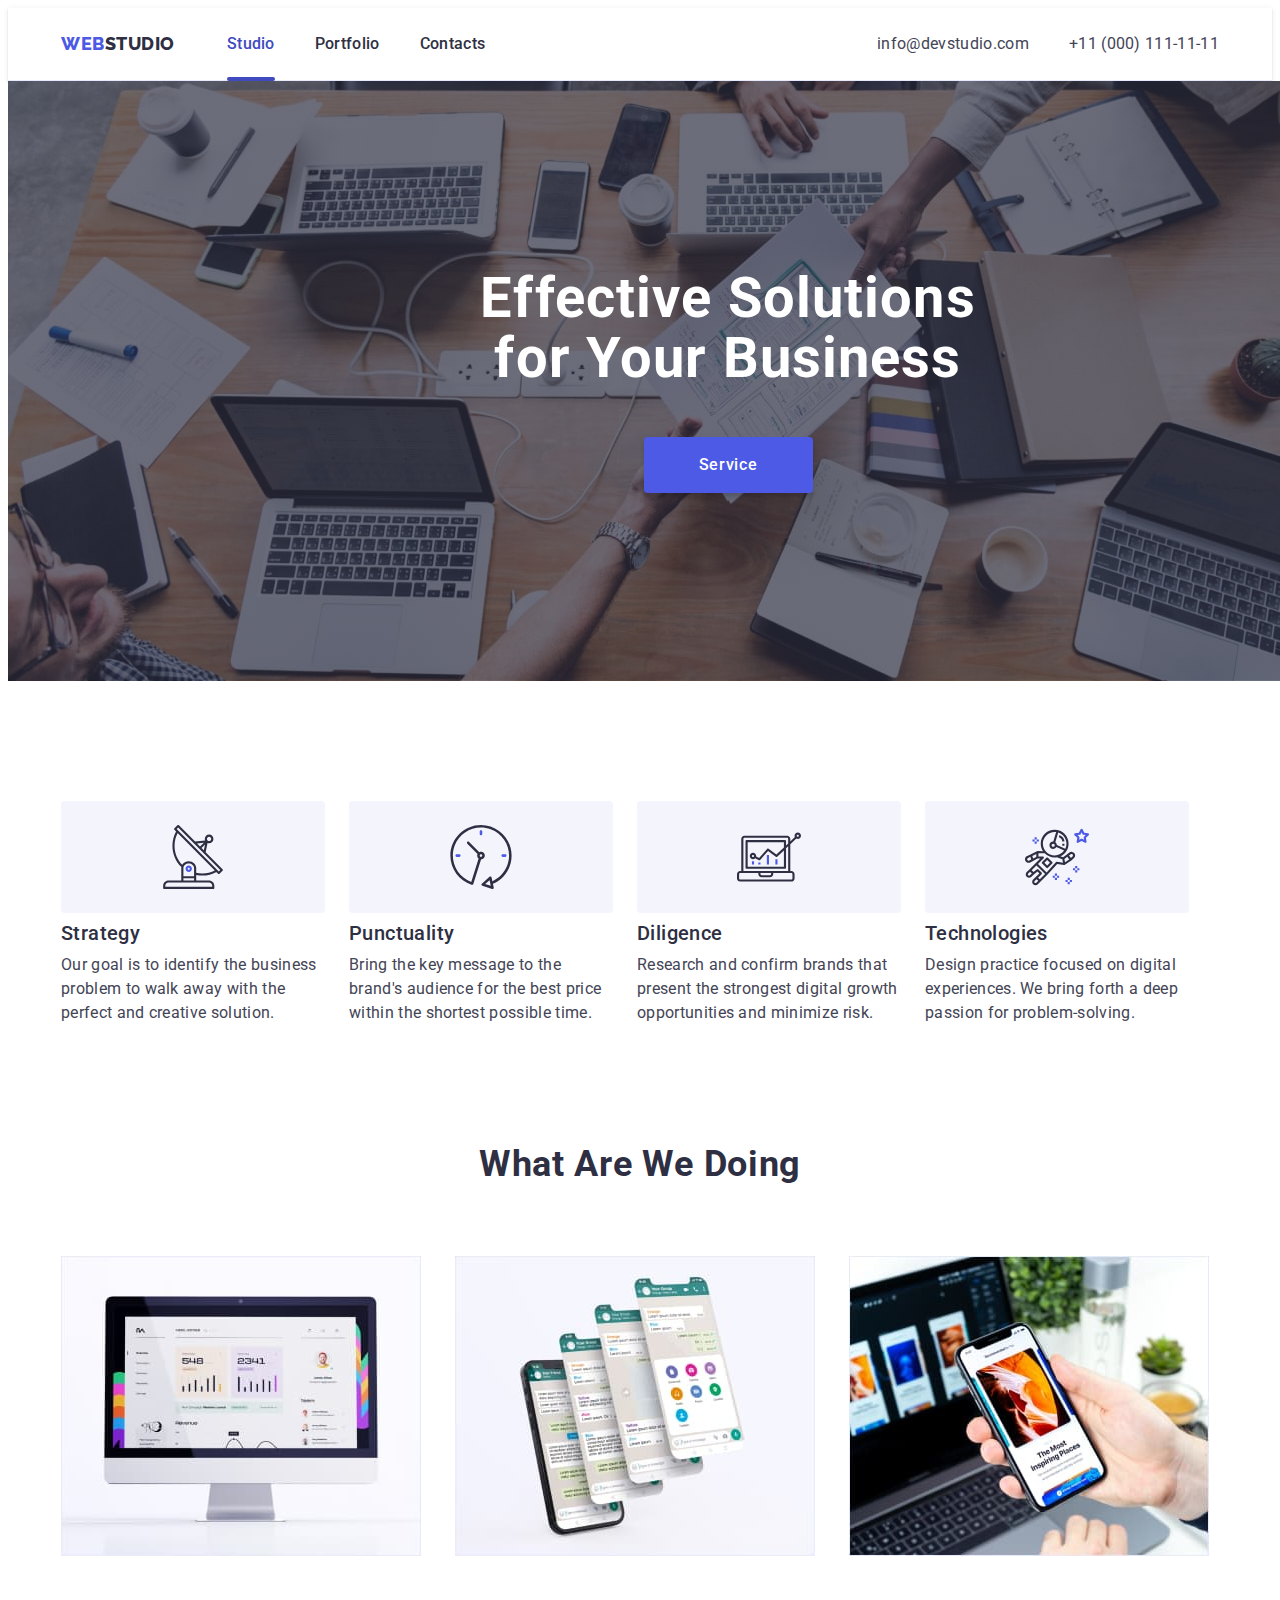
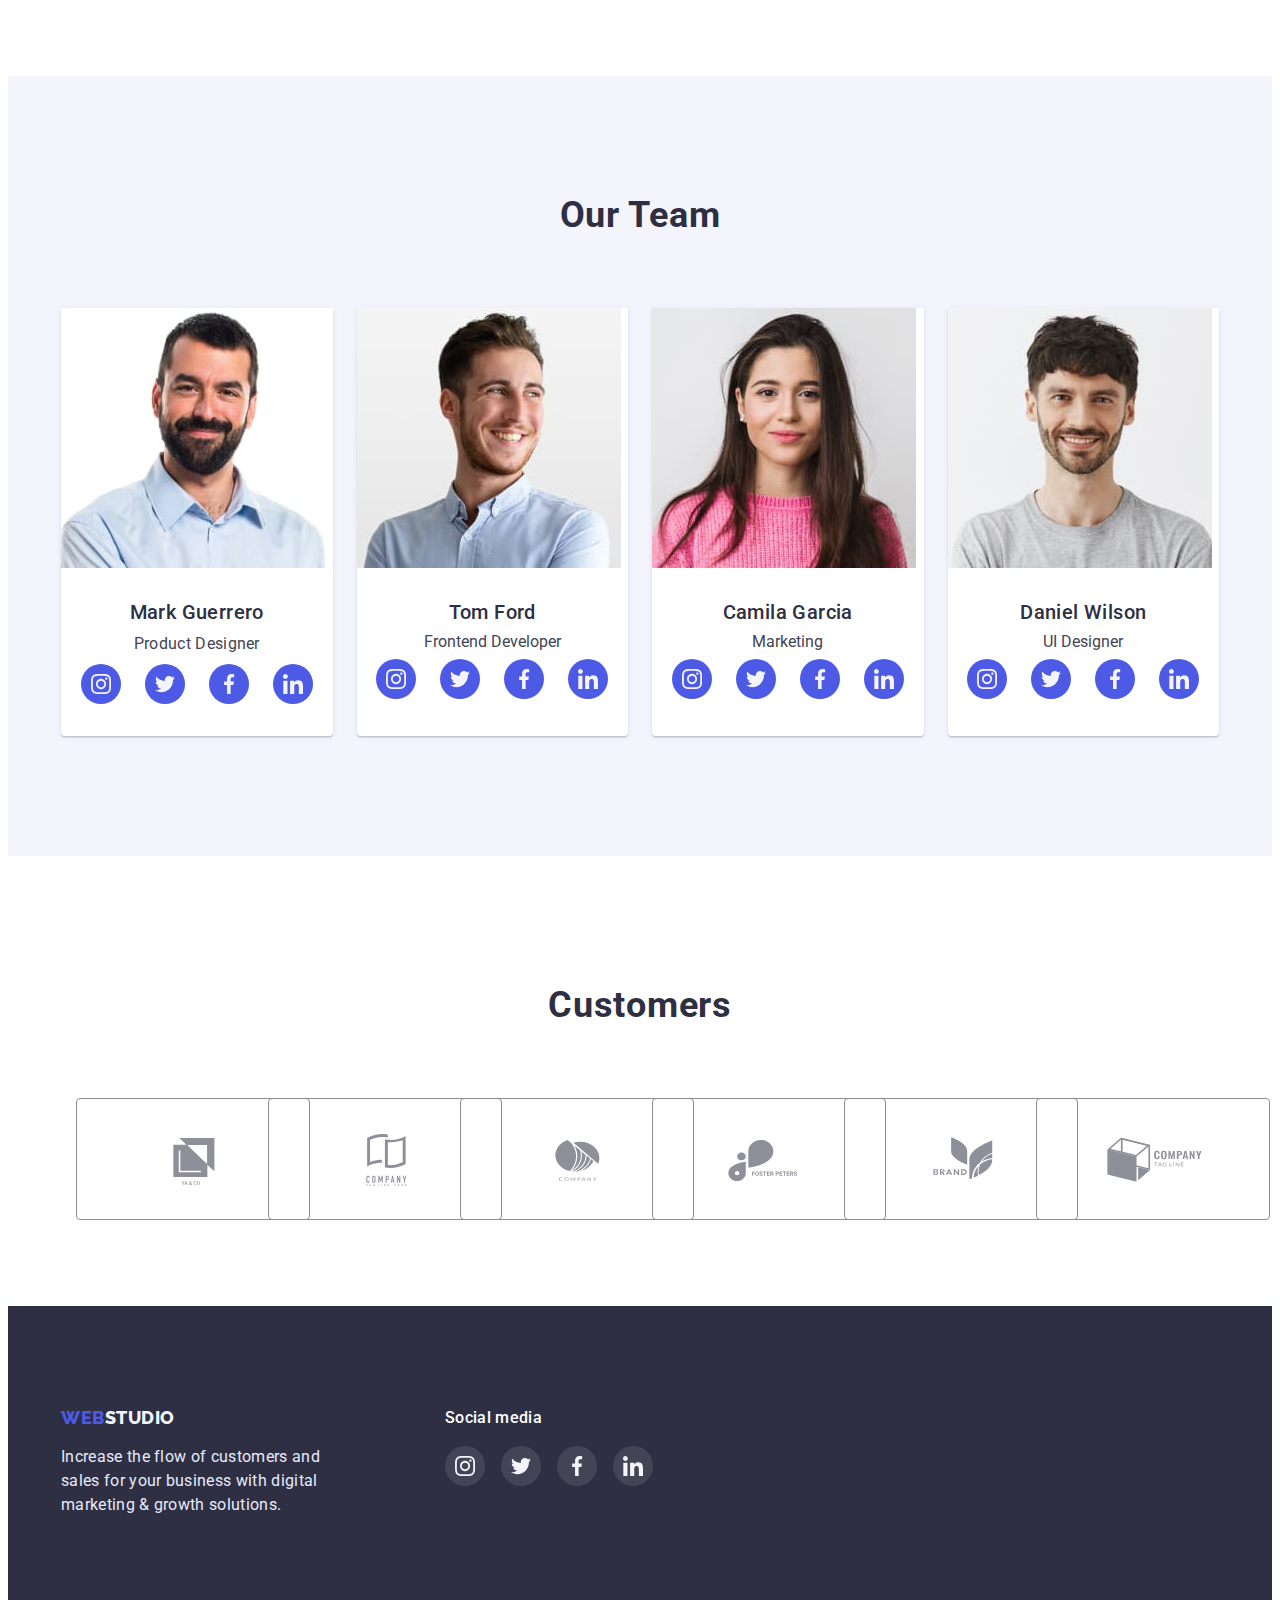
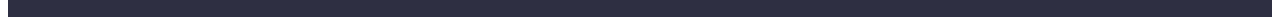
==== index.html @ 190f9bc2 "Initial commit" ====
<!DOCTYPE html>
<html lang="en">

<head>
    <meta charset="UTF-8">
    <meta http-equiv="X-UA-Compatible" content="IE=edge">
    <meta name="viewport" content="width=device-width, initial-scale=1.0">
    <title>WebStudio</title>
    <link rel="stylesheet" href="https://cdnjs.cloudflare.com/ajax/libs/modern-normalize/1.1.0/modern-normalize.min.css"
        integrity="sha512-wpPYUAdjBVSE4KJnH1VR1HeZfpl1ub8YT/NKx4PuQ5NmX2tKuGu6U/JRp5y+Y8XG2tV+wKQpNHVUX03MfMFn9Q=="
        crossorigin="anonymous" referrerpolicy="no-referrer" />
    <link rel="preconnect" href="https://fonts.googleapis.com">
    <link rel="preconnect" href="https://fonts.gstatic.com" crossorigin>
    <link href="https://fonts.googleapis.com/css2?family=Raleway:wght@800&family=Roboto:wght@400;500;700&display=swap"
        rel="stylesheet">
    <link rel="stylesheet" href="css/styles.css">
</head>

<body class="body">
    <header class="header">
        <div class="container header-block">

            <nav class="header-navigation">
                <a href="./index.html" class="main-header-logo"><span class="logo-acsent">Web</span><span
                        class="logo">Studio</span></a>

                <ul class="header-list list">
                    <li class="header-item"><a href="./index.html" class="header-link list active">Studio</a></li>
                    <li class="header-item"><a href="./portfolio.html" class="header-link list ">Portfolio</a>
                    </li>
                    <li class="header-item"><a href="" class="header-link list ">Contacts</a></li>
                </ul>
            </nav>

            <address class="adress">
                <ul class="header-adress list">
                    <li><a href="mailto:info@devstudio.com" class="header-contact list contacts">info@devstudio.com</a>
                    </li>
                    <li><a href="tel:+110001111111" class="header-contact list contacts">+11 (000) 111-11-11</a>
                    </li>
                </ul>
            </address>

        </div>
    </header>
    <main>
        <!-- Hero section -->
        <section class="hero-section">
            <div class="container">
                <h1 class="hero-title">Effective Solutions
                    for Your Business</h1>
                <button type="button" data-modal-open class="hero-button">
                    <p class="hero-subtitle">Service</p>
                </button>
            </div>
        </section>

        <!-- /Hero section -->

        <!-- Section about -->
        <section class="section-about">
            <div class="container">
                <h2 class="visually-hidden">Advantages</h2>
                <ul class="about-list list">
                    <li class="about-item">
                        <div class="icon-about"><svg class="icon-about-item" width="64" height="64">
                                <use href="./images/symbol-about-defs.svg#icon-antenna-1"></use>
                            </svg></div>
                        <h3 class="about-title">Strategy</h3>
                        <p class="about-subtitle">Our goal is to identify the business
                            problem to walk away with the perfect and creative solution.</p>
                    </li>
                    <li class="about-item">
                        <div class="icon-about"><svg class="icon-about-item">
                                <use href="./images/symbol-about-defs.svg#icon-clock-1"></use>
                            </svg></div>
                        <h3 class="about-title">Punctuality</h3>
                        <p class="about-subtitle">Bring the key message to the brand's audience for the best price
                            within
                            the shortest possible
                            time.</p>
                    </li>
                    <li class="about-item">
                        <div class="icon-about"><svg class="icon-about-item">
                                <use href="./images/symbol-about-defs.svg#icon-diagram-1"></use>
                            </svg></div>
                        <h3 class="about-title">Diligence</h3>
                        <p class="about-subtitle">Research and confirm brands that present the strongest digital growth
                            opportunities and minimize
                            risk.</p>
                    </li>
                    <li class="about-item">
                        <div class="icon-about"><svg class="icon-about-item">
                                <use href="./images/symbol-about-defs.svg#icon-astronaut-1"></use>
                            </svg></div>
                        <h3 class="about-title">Technologies</h3>
                        <p class="about-subtitle">Design practice focused on digital experiences. We bring forth a deep
                            passion for
                            problem-solving.</p>
                    </li>
                </ul>
            </div>
        </section>
        <!-- /Section about -->

        <!-- Work section -->
        <section class="worck-section">
            <div class="container">
                <h2 class="worck-title">What are we doing</h2>
                <ul class="worck-list list">
                    <li class="worck-item"><img src="./images/project1.jpg" alt="project1" width="360" height="300">
                    </li>
                    <li class="worck-item"><img src="./images/project2.jpg" alt="project2" width="360" height="300">
                    </li>
                    <li class="worck-item"><img src="./images/project3.jpg" alt="project3" width="360" height="300">
                    </li>
                </ul>
            </div>
        </section>
        <!-- /Work section -->

        <!-- Team section -->

        <section class="team-section">
            <div class="container">
                <h2 class="team-maintitle">Our Team</h2>
                <ul class="team-list list">
                    <li class="team-item"><img src="./images/person1.jpg" alt="person1" width="264" height="260">
                        <div class="card-item">
                            <h3 class="team-title">Mark Guerrero</h3>
                            <p class="team-subtitle subtitle ">Product Designer</p>
                            <ul class="team-social-list list">
                                <li class="team-social-item"><a href="" class="team-social-link link">
                                        <svg class="team-social-icon" width="20" height="20">
                                            <use href="./images/symbol-defs.svg#icon-instagram"></use>
                                        </svg> </a></li>
                                <li class="team-social-item"><a href="" class="team-social-link">
                                        <svg class="team-social-icon" width="20" height="20">
                                            <use href="./images/symbol-defs.svg#icon-twitter"></use>
                                        </svg> </a></li>
                                <li class="team-social-item"><a href="" class="team-social-link">
                                        <svg class="team-social-icon" width="20" height="20">
                                            <use href="./images/symbol-defs.svg#icon-facebook"></use>
                                        </svg> </a></li>
                                <li class="team-social-item"><a href="" class="team-social-link">
                                        <svg class="team-social-icon" width="20" height="20">
                                            <use href="./images/symbol-defs.svg#icon-linkedin"></use>
                                        </svg> </a></li>
                            </ul>
                        </div>
                    </li>
                    <li class="team-item"><img src="./images/person2.jpg" alt="person2" width="264" height="260">
                        <div class="card-item">
                            <h3 class="team-title">Tom Ford</h3>
                            <p class="team-subtitle">Frontend Developer</p>
                            <ul class="team-social-list list">
                                <li class="team-social-item"><a href="" class="team-social-link link">
                                        <svg class="team-social-icon" width="20" height="20">
                                            <use href="./images/symbol-defs.svg#icon-instagram"></use>
                                        </svg> </a></li>
                                <li class="team-social-item"><a href="" class="team-social-link">
                                        <svg class="team-social-icon" width="20" height="20">
                                            <use href="./images/symbol-defs.svg#icon-twitter"></use>
                                        </svg> </a></li>
                                <li class="team-social-item"><a href="" class="team-social-link">
                                        <svg class="team-social-icon" width="20" height="20">
                                            <use href="./images/symbol-defs.svg#icon-facebook"></use>
                                        </svg> </a></li>
                                <li class="team-social-item"><a href="" class="team-social-link">
                                        <svg class="team-social-icon" width="20" height="20">
                                            <use href="./images/symbol-defs.svg#icon-linkedin"></use>
                                        </svg> </a></li>
                            </ul>
                        </div>
                    </li>
                    <li class="team-item"><img src="./images/person3.jpg" alt="person3" width="264" height="260">
                        <div class="card-item">
                            <h3 class="team-title">Camila Garcia</h3>
                            <p class="team-subtitle">Marketing</p>
                            <ul class="team-social-list list">
                                <li class="team-social-item"><a href="" class="team-social-link link">
                                        <svg class="team-social-icon" width="20" height="20">
                                            <use href="./images/symbol-defs.svg#icon-instagram"></use>
                                        </svg> </a></li>
                                <li class="team-social-item"><a href="" class="team-social-link">
                                        <svg class="team-social-icon" width="20" height="20">
                                            <use href="./images/symbol-defs.svg#icon-twitter"></use>
                                        </svg> </a></li>
                                <li class="team-social-item"><a href="" class="team-social-link">
                                        <svg class="team-social-icon" width="20" height="20">
                                            <use href="./images/symbol-defs.svg#icon-facebook"></use>
                                        </svg> </a></li>
                                <li class="team-social-item"><a href="" class="team-social-link">
                                        <svg class="team-social-icon" width="20" height="20">
                                            <use href="./images/symbol-defs.svg#icon-linkedin"></use>
                                        </svg> </a></li>
                            </ul>
                        </div>
                    </li>
                    <li class="team-item"><img src="./images/person4.jpg" alt="person4" width="264" height="260">
                        <div class="card-item">
                            <h3 class="team-title">Daniel Wilson</h3>
                            <p class="team-subtitle">UI Designer</p>
                            <ul class="team-social-list list">
                                <li class="team-social-item"><a href="" class="team-social-link link">
                                        <svg class="team-social-icon" width="20" height="20">
                                            <use href="./images/symbol-defs.svg#icon-instagram"></use>
                                        </svg> </a></li>
                                <li class="team-social-item"><a href="" class="team-social-link">
                                        <svg class="team-social-icon" width="20" height="20">
                                            <use href="./images/symbol-defs.svg#icon-twitter"></use>
                                        </svg> </a></li>
                                <li class="team-social-item"><a href="" class="team-social-link">
                                        <svg class="team-social-icon" width="20" height="20">
                                            <use href="./images/symbol-defs.svg#icon-facebook"></use>
                                        </svg> </a></li>
                                <li class="team-social-item"><a href="" class="team-social-link">
                                        <svg class="team-social-icon" width="20" height="20">
                                            <use href="./images/symbol-defs.svg#icon-linkedin"></use>
                                        </svg> </a></li>
                            </ul>
                        </div>
                    </li>
                </ul>
            </div>
        </section>
        <!-- /Team section -->

        <!-- Customers -->

        <section class="customers-section">
            <div class="container">
                <h2 class="customers-title">Customers</h2>
                <ul class="customers-list list">
                    <li class="customers-item"><a href="" class="customers-link"><svg class="customers-icon" with="104"
                                height="56">
                                <use href="./images/symbol-customers-defs.svg#icon-logo1"></use>
                            </svg></a></li>
                    <li class="customers-item"><a href="" class="customers-link"><svg class="customers-icon" with="104"
                                height="56">
                                <use href="./images/symbol-customers-defs.svg#icon-logo2"></use>
                            </svg></a></li>
                    <li class="customers-item"><a href="" class="customers-link"><svg class="customers-icon" with="104"
                                height="56">
                                <use href="./images/symbol-customers-defs.svg#icon-logo3"></use>
                            </svg></a></li>
                    <li class="customers-item"><a href="" class="customers-link"><svg class="customers-icon" with="104"
                                height="56">
                                <use href="./images/symbol-customers-defs.svg#icon-logo4"></use>
                            </svg></a></li>
                    <li class="customers-item"><a href="" class="customers-link"><svg class="customers-icon" with="104"
                                height="56">
                                <use href="./images/symbol-customers-defs.svg#icon-logo5"></use>
                            </svg></a></li>
                    <li class="customers-item"><a href="" class="customers-link"><svg class="customers-icon" with="104"
                                height="56">
                                <use href="./images/symbol-customers-defs.svg#icon-logo6"></use>
                            </svg></a></li>
                </ul>
            </div>

        </section>

    </main>
    <!-- Footer section -->
    <footer class="footer-section">
        <div class="container">
            <ul class="footer-description">

                <li><a href="./index.html" class="main-footer-logo"><span class="logo-acsent">Web</span><span
                            class="logo-footer">Studio</span></a>

                    <p class="footer-subtitle">Increase the flow of customers and sales for your business with digital
                        marketing
                        &
                        growth solutions.</p>
                </li>
                <li>
                    <p class="footer-social-subtitle">Social media</p>
                    <ul class="footer-social-list list">
                        <li class="footer-social-item"><a href="" class="footer-social-link link">
                                <svg class="footer-social-icon" width="20" height="20">
                                    <use href="./images/symbol-defs.svg#icon-instagram"></use>
                                </svg> </a></li>
                        <li class="footer-social-item"><a href="" class="footer-social-link">
                                <svg class="footer-social-icon" width="20" height="20">
                                    <use href="./images/symbol-defs.svg#icon-twitter"></use>
                                </svg> </a></li>
                        <li class="footer-social-item"><a href="" class="footer-social-link">
                                <svg class="footer-social-icon" width="20" height="20">
                                    <use href="./images/symbol-defs.svg#icon-facebook"></use>
                                </svg> </a></li>
                        <li class="footer-social-item"><a href="" class="footer-social-link">
                                <svg class="footer-social-icon" width="20" height="20">
                                    <use href="./images/symbol-defs.svg#icon-linkedin"></use>
                                </svg> </a></li>
                    </ul>
                </li>
            </ul>
        </div>
    </footer>

    <!-- /Footer section -->

    <div class="backdrop is-hidden" data-modal>
        <div class="modal">
            <button type="button" data-modal-close class="modal-close">
                <svg class="close-icon" widht="32" height="32">
                    <use href="./images/symbol-defs.svg#icon-close"></use>
                </svg>
            </button>
        </div>

    </div>

    <script src="./js/modal.js"></script>

</body>

</html>
---- css/styles.css ----
:root {
    --main-buttons-focuse-color: #404BBF;
    --main-butons-color: #4D5AE5;
    --main-title-color: #2E2F42;
    --main-subtitle-color: #434455;
    --contacts-color: #434455;
    --logo-font-acsent: 'Raleway', sans-serif;
    --logo-font: 'Raleway', sans-serif;

}

body {
    font-family: 'Roboto', sans-serif;
    background-color: #FFFFFF;
    color: #2E2F42;
    font-size: 16px;
}


h1 h2 h3 h4 h5 h6 p {
    margin: 0;
    border: none;
}

ul {
    margin: 0;
    padding: 0;
    border: none;
}

a {
    border: none;
}

img {
    display: block;
    max-width: 100%;
    height: auto;
}

.container {
    width: 1158px;
    margin: 0 auto;
    padding-left: 15px;
    padding-right: 15px;
}


.subtitle {
    font-size: 16px;
    line-height: 1.5;
    letter-spacing: 0.02em;
}

.contacts {
    font-family: 'Roboto';
    font-style: normal;
    font-weight: 400;
    line-height: 1.5;
    letter-spacing: 0.02em;
    color: var(--contacts-color);
    transition: color 250ms linear;
}

.main-header-logo {
    font-family: var(--logo-font-acsent);
    font-style: normal;
    font-weight: 800;
    font-size: 18px;
    line-height: 1.3;
    align-items: center;
    letter-spacing: 0.03em;
    text-transform: uppercase;
    text-decoration: none;
    padding: 24px 24px 24px 0px;
    margin-right: 28px;
    outline: none;
}


.logo-acsent {
    color: var(--main-butons-color);
}

.logo {
    color: #2E2F42;
}

.logo-footer {
    color: #F4F4FD;
}

.header-logo footer {
    margin: 100px 0px 0px 156px;
    outline: none;
}

/* ---------------header-------------- */
.list {
    list-style: none;
    text-decoration: none;
}

.header-link {
    line-height: 1.5;
    letter-spacing: 0.02em;
    font-weight: 500;
    color: #2E2F42;
    padding: 24px 0;
    display: block;
    position: relative;
    transition: color 250ms linear;
}

.header-link:hover,
.header-link:focus,
.header-contact:hover,
.header-contact:focus,
.header-contact:hover,
.header-contact:focus {
    color: var(--main-buttons-focuse-color);
    outline: none;

}

.header {
    border-bottom: 1px solid #E7E9FC;
    box-shadow: 0px 2px 1px rgba(46, 47, 66, 0.08), 0px 1px 1px rgba(46, 47, 66, 0.16), 0px 1px 6px rgba(46, 47, 66, 0.08);
}

.header-block {
    display: flex;
}

.header-navigation {
    display: flex;
}

.header-list {
    display: flex;
    gap: 40px;
}

.adress {
    margin-left: auto;
}

.header-adress {
    gap: 40px;
    display: flex;
}

.header-contact {
    padding: 24px 0;
    display: block;
}

.header-link.active::after {
    content: '';
    width: 100%;
    height: 4px;
    border-radius: 2px;
    background-color: var(--main-buttons-focuse-color);
    position: absolute;
    bottom: -1px;
    left: 0;
}

.header-link.active {
    color: var(--main-buttons-focuse-color);
}

/* --------------hero-section---------- */
.hero-section {
    background-color: #2E2F42;
    width: 1440px;
    margin: 0% auto;
    padding: 188px 0;
    background-image: linear-gradient(rgba(46, 47, 66, 0.7),
            rgba(46, 47, 66, 0.7)),
        url(../images/people-office.jpg);
    background-repeat: no-repeat;
    background-position: center;
    display: block;
}

.hero-title {
    width: 496px;
    font-weight: 700;
    font-size: 56px;
    line-height: 1.07;
    letter-spacing: 0.02em;
    color: #FFFFFF;
    padding-bottom: 48px;
    margin: 0 auto;
    text-align: center;
}

.hero-subtitle {
    font-family: 'Roboto', sans-serif;
    font-style: normal;
    font-weight: 500;
    font-size: 16px;
    line-height: 1.5;
    display: flex;
    align-items: center;
    text-align: center;
    justify-content: center;
    letter-spacing: 0.04em;
    color: #FFFFFF;
    outline: none;
    margin: 0% auto;
    width: 169px;
    height: 56px;
}

.hero-link {
    text-decoration: none;
    outline: none;
}

.hero-button {
    background-color: var(--main-butons-color);
    border-color: var(--main-butons-color);
    min-width: 169px;
    width: 169px;
    height: 56px;
    border-radius: 4px;
    margin: 0 auto;
    display: block;
    border: none;
    box-shadow: 0px 4px 4px rgba(0, 0, 0, 0.15);
    padding: 0%;
    transition-duration: 250ms;
    transition-timing-function: cubic-bezier(0.4, 0, 0.2, 1);
}


.hero-button:is(:hover, :focus) {
    background-color: var(--main-buttons-focuse-color);
    border-color: var(--main-buttons-focuse-color);
    box-shadow: 0px 4px 4px rgba(0, 0, 0, 0.15);
    outline: none;
    transition: color 250ms linear;
}

/* -------------Section about----------- */

.section-about {
    padding: 120px 0;
}

.visually-hidden {
    position: absolute;
    height: 1px;
    margin: -1px;
    border: 0;
    padding: 0;
    white-space: nowrap;
    clip-path: inset(100%);
    clip: rect(0 0 0 0);
    overflow: hidden;
    width: 1px;
}


.about-list {
    display: flex;
    gap: 24px;
}

.about-item {
    width: calc((100%-72px) / 4)
}

.about-title {
    font-weight: 500;
    font-size: 20px;
    line-height: 1.2;
    letter-spacing: 0.02em;
    color: var(--main-title-color);
    padding: 0px 0px 8px 0px;
    width: 264px;
    margin: 0px 0px;
}

.about-subtitle {
    font-weight: 400;
    line-height: 1.5;
    letter-spacing: 0.02em;
    color: var(--main-subtitle-color);
    margin: 0px;
    width: 264px;
    height: 72px;
}

.icon-about {
    display: flex;
    justify-content: center;
    align-items: center;
    width: 264px;
    height: 112px;
    border-radius: 4px;
    background: #F4F4FD;
    margin-bottom: 8px;
}

.icon-about-item {
    width: 64px;
    height: 64px;
}

/* ------------Work section------------- */

.worck-section {
    padding-bottom: 120px;
}


.worck-title {
    font-size: 36px;
    line-height: 1.1;
    letter-spacing: 0.02em;
    text-transform: capitalize;
    color: var(--main-title-color);
    text-align: center;
    margin: 0 0 72px 0;
}

.worck-list {
    display: flex;
    flex-wrap: wrap;
    gap: 24px;
}

.worck-item {
    width: calc((100% - 48px) / 3);

}

/* -----------Team section-------------- */

.team-section {
    background: #F4F4FD;
    padding: 120px 0;
}

.team-maintitle {
    font-size: 36px;
    line-height: 1.11;
    letter-spacing: 0.02em;
    text-transform: capitalize;
    color: var(--main-title-color);
    margin: auto;
    text-align: center;
    margin-bottom: 72px;
}

.team-title {
    font-weight: 500;
    font-size: 20px;
    line-height: 1.2;
    letter-spacing: 0.02em;
    color: var(--main-title-color);
    padding-bottom: 8px;
    margin: 0 auto;
}

.team-subtitle {
    font-weight: 400;
    color: var(--main-subtitle-color);
    margin: 0 auto;
    margin-bottom: 8px;
}

.team-list {
    display: flex;
    flex-wrap: wrap;
    gap: 24px;
}

.team-item {
    width: calc((100% - 72px) / 4);
    background: #FFFFFF;
    border-radius: 0px 0px 4px 4px;
    box-shadow: 0px 1px 6px rgba(46, 47, 66, 0.08), 0px 1px 1px rgba(46, 47, 66, 0.16), 0px 2px 1px rgba(46, 47, 66, 0.08);
}

.card-item {
    padding: 32px 16px;
    text-align: center;

}

.team-social-list {
    display: flex;
    justify-content: center;
    gap: 24px;
}

.team-social-item {
    width: 40px;
    height: 40px;
}

.team-social-link {
    display: flex;
    justify-content: center;
    align-items: center;
    width: 100%;
    height: 100%;
    border-radius: 50%;
    background-color: var(--main-butons-color);
    transition-duration: 250ms;
    transition-timing-function: cubic-bezier(0.4, 0, 0.2, 1);
}


.team-social-link:hover {
    background-color: var(--main-buttons-focuse-color);
    outline: none;
}

.team-social-link:focus {
    background-color: var(--main-buttons-focuse-color);
    outline: none;
}

/* customers */

.customers-section {
    padding-top: 130px;
    padding-bottom: 120px;
}

.customers-title {
    font-weight: 700;
    font-size: 36px;
    line-height: 1.1;
    text-align: center;
    letter-spacing: 0.02em;
    color: var(--main-title-color);
    margin: 0% auto;
    margin-bottom: 72px;
}

.customers-list {
    display: flex;
    justify-content: center;
    align-items: center;
    gap: 24px;
}

.customers-item {
    width: 168px;
    height: 88px;
}


.customers-link {
    display: flex;
    justify-content: center;
    align-items: center;
    width: 100%;
    height: 100%;
    border-radius: 4px;
    color: #8E8F99;
    border: 1px solid #8E8F99;
    padding: 16px 32px;
    transition-duration: 250ms;
    transition-timing-function: cubic-bezier(0.4, 0, 0.2, 1);
}

.customers-icon {
    width: 104px;
    height: 56px;
    fill: #8E8F99;
    transition-duration: 250ms;
    transition-timing-function: cubic-bezier(0.4, 0, 0.2, 1);
}

.customers-link:hover .customers-icon {
    fill: var(--main-buttons-focuse-color);
}

.customers-link:focus .customers-icon {
    fill: var(--main-buttons-focuse-color);
}

.customers-link:hover {
    border-color: var(--main-buttons-focuse-color);
}

.customers-link:focus {
    border-color: var(--main-buttons-focuse-color);
    outline: none;
}

/* -----------Footer section------------ */

.main-footer-logo {
    font-family: var(--logo-font-acsent);
    font-style: normal;
    font-weight: 800;
    font-size: 18px;
    line-height: 1.3;
    align-items: center;
    letter-spacing: 0.03em;
    text-transform: uppercase;
    text-decoration: none;
    padding-bottom: 16px;
    outline: none;
}

.footer-subtitle {
    font-weight: 400;
    line-height: 1.5;
    letter-spacing: 0.02em;
    color: #E7E9FC;
    width: 264px;
    margin: 16px 0 0;
    display: flex;
}

.footer-section {
    background: #2E2F42;
    padding: 100px 0;
}

.footer-social-list {
    display: flex;
    gap: 16px;
}

.footer-social-icon {
    fill: #F4F4FD;
}

.footer-social-item {
    width: 40px;
    height: 40px;
}

.footer-social-link {
    display: flex;
    justify-content: center;
    align-items: center;
    width: 100%;
    height: 100%;
    border-radius: 50%;
    background-color: rgba(255, 255, 255, 0.1);
    transition-duration: 250ms;
    transition-timing-function: cubic-bezier(0.4, 0, 0.2, 1);

}

.footer-social-link:hover {
    background-color: #31D0AA;
    outline: none;
}

.footer-social-link:focus {
    background-color: #31D0AA;
    outline: none;
}

.footer-social-subtitle {
    font-family: 'Roboto';
    font-style: normal;
    font-weight: 500;
    font-size: 16px;
    line-height: 1.5;
    letter-spacing: 0.02em;
    color: #FFFFFF;
    margin: 0% auto;
    margin-bottom: 16px;
}

.footer-description {
    display: flex;
    gap: 120px;
}

/* -----------------------------------------------------portfolio---------------------------------------------------- */


/* -----------butons------------- */

.buttons {
    background-color: #F4F4FD;
    border-color: #E7E9FC;
    border: 1px solid #E7E9FC;
    cursor: pointer;
    transition-duration: 250ms;
    transition-timing-function: cubic-bezier(0.4, 0, 0.2, 1);
}

.buttons:focus,
.buttons:hover {
    background-color: var(--main-buttons-focuse-color);
    border-color: var(--main-buttons-focuse-color);
    box-shadow: 0px 3px 1px rgba(0, 0, 0, 0.1), 0px 2px 1px rgba(0, 0, 0, 0.08), 0px 2px 2px rgba(0, 0, 0, 0.12);
    outline: none;
}

.buttons-text {
    font-family: 'Roboto', sans-serif;
    font-style: normal;
    font-weight: 500;
    font-size: 16px;
    line-height: 1.5;
    display: flex;
    align-items: center;
    text-align: center;
    letter-spacing: 0.04em;
    color: var(--main-butons-color);
    text-decoration: none;
    padding: 12px 24px;
    border-radius: 4px;
    transition-duration: 250ms;
    transition-timing-function: cubic-bezier(0.4, 0, 0.2, 1);
}

.buttons-text:focus,
.buttons-text:hover {
    color: #FFFFFF;
    outline: none;
}

.main-buttons {
    border: none;
    display: flex;
    gap: 24px;
    justify-content: center;
    margin-bottom: 72px;

}

.hero-section2 {
    padding-top: 96px;
    padding-bottom: 120px;
}

/* -----------------presentation------- */


.presentation-list {
    display: flex;
    flex-wrap: wrap;
    column-gap: 24px;
    row-gap: 48px;

}

.presentation-item {
    width: calc((100% - 48px) / 3);
}

.presentation-content {
    padding: 32px;
    padding-left: 16px;
    border-bottom: 1px solid #E7E9FC;
    border-left: 1px solid #E7E9FC;
    border-right: 1px solid #E7E9FC;
    transition-duration: 250ms;
    transition-timing-function: cubic-bezier(0.4, 0, 0.2, 1);
}

.presentation-subtitle {
    font-weight: 500;
    font-size: 20px;
    line-height: 1.2;
    letter-spacing: 0.02em;
    color: var(--main-title-color);
    margin: 0 auto;
    padding-bottom: 8px;
}



.presentation-description {
    font-weight: 400;
    color: var(--main-subtitle-color);
    margin: 0 auto;
}

.presentation-link {
    text-decoration: none;
    outline: none;
    display: block;
    transition-duration: 250ms;
    transition-timing-function: cubic-bezier(0.4, 0, 0.2, 1);
}

.presentation-link:focus {
    box-shadow: 0px 1px 6px rgba(46, 47, 66, 0.08), 0px 1px 1px rgba(46, 47, 66, 0.16), 0px 2px 1px rgba(46, 47, 66, 0.08);
    transition-duration: 250ms;
    transition-timing-function: cubic-bezier(0.4, 0, 0.2, 1);
}


.presentation-item:hover,
.presentation-item:focus {
    box-shadow: 0px 1px 6px rgba(46, 47, 66, 0.08), 0px 1px 1px rgba(46, 47, 66, 0.16), 0px 2px 1px rgba(46, 47, 66, 0.08);
    outline: none;
    transition-duration: 250ms;
    transition-timing-function: cubic-bezier(0.4, 0, 0.2, 1);
}

.presentation-top-wrap {
    position: relative;
    overflow: hidden;
}

.presentation-item-text-overlay {
    background: #4D5AE5;
    background-blend-mode: soft-light;
    mix-blend-mode: normal;
    font-weight: 400;
    font-size: 16px;
    line-height: 1.5;
    letter-spacing: 0.02em;
    color: #F4F4FD;
    position: absolute;
    top: 0;
    left: 0;
    width: 100%;
    height: 100%;
    margin: 0 auto;
    padding: 40px 32px;
    transform: translateY(100%);
    transition: transform 250ms linear;
    transition-timing-function: cubic-bezier(0.4, 0, 0.2, 1);
}

.presentation-item:hover .presentation-item-text-overlay {
    transform: translateY(0);
}


.backdrop {
    width: 100%;
    height: 100%;
    left: 0px;
    top: 0px;
    position: fixed;
    background: rgba(46, 47, 66, 0.4);
    transition-duration: 250ms;
    transition-timing-function: cubic-bezier(0.4, 0, 0.2, 1);
}

.modal {
    position: absolute;
    width: 408px;
    height: 576px;
    background: #FCFCFC;
    box-shadow: 0px 1px 1px rgba(0, 0, 0, 0.14), 0px 1px 3px rgba(0, 0, 0, 0.12), 0px 2px 1px rgba(0, 0, 0, 0.2);
    border-radius: 4px;
    position: absolute;
    top: 50%;
    left: 50%;
    transform: translate(-50%, -50%);
    padding: 24px;

}

.modal-close {
    Width: 24px;
    Height: 24px;
    border-radius: 50%;
    display: flex;
    justify-content: center;
    align-items: center;
    margin-left: auto;
    background: #E7E9FC;
    border: 1px solid rgba(0, 0, 0, 0.1);
    transition-duration: 250ms;
    transition-timing-function: cubic-bezier(0.4, 0, 0.2, 1);
}

.close-icon {
    fill: #000000;
    width: 8px;
    height: 8px;
}

.is-hidden {
    opacity: 0;
    visibility: hidden;
    pointer-events: none;
}

.modal-close:hover .close-icon {
    fill: #FFFFFF;
}

.modal-close:focus .close-icon {
    fill: #FFFFFF;
}

.modal-close:is(:hover, :focus) {
    background: var(--main-buttons-focuse-color);
    border-color: var(--main-buttons-focuse-color);
    outline: none;
}
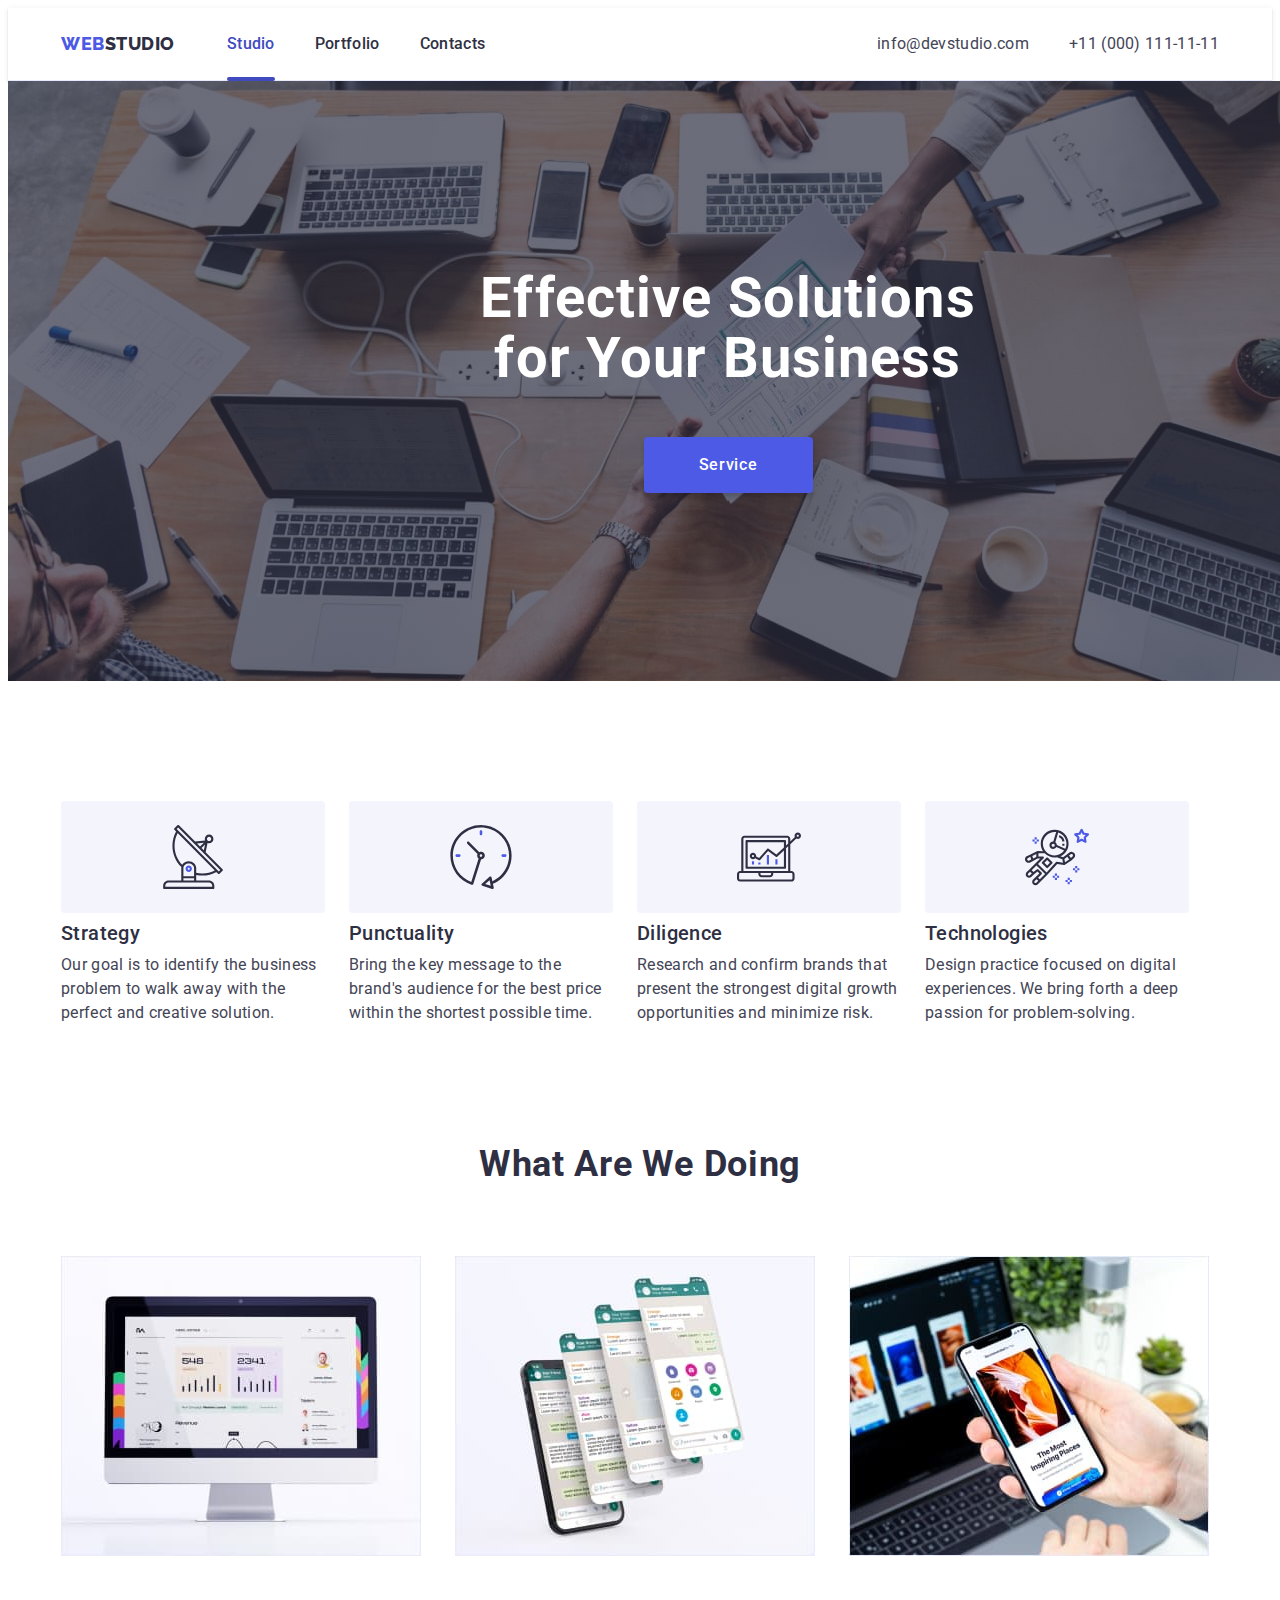
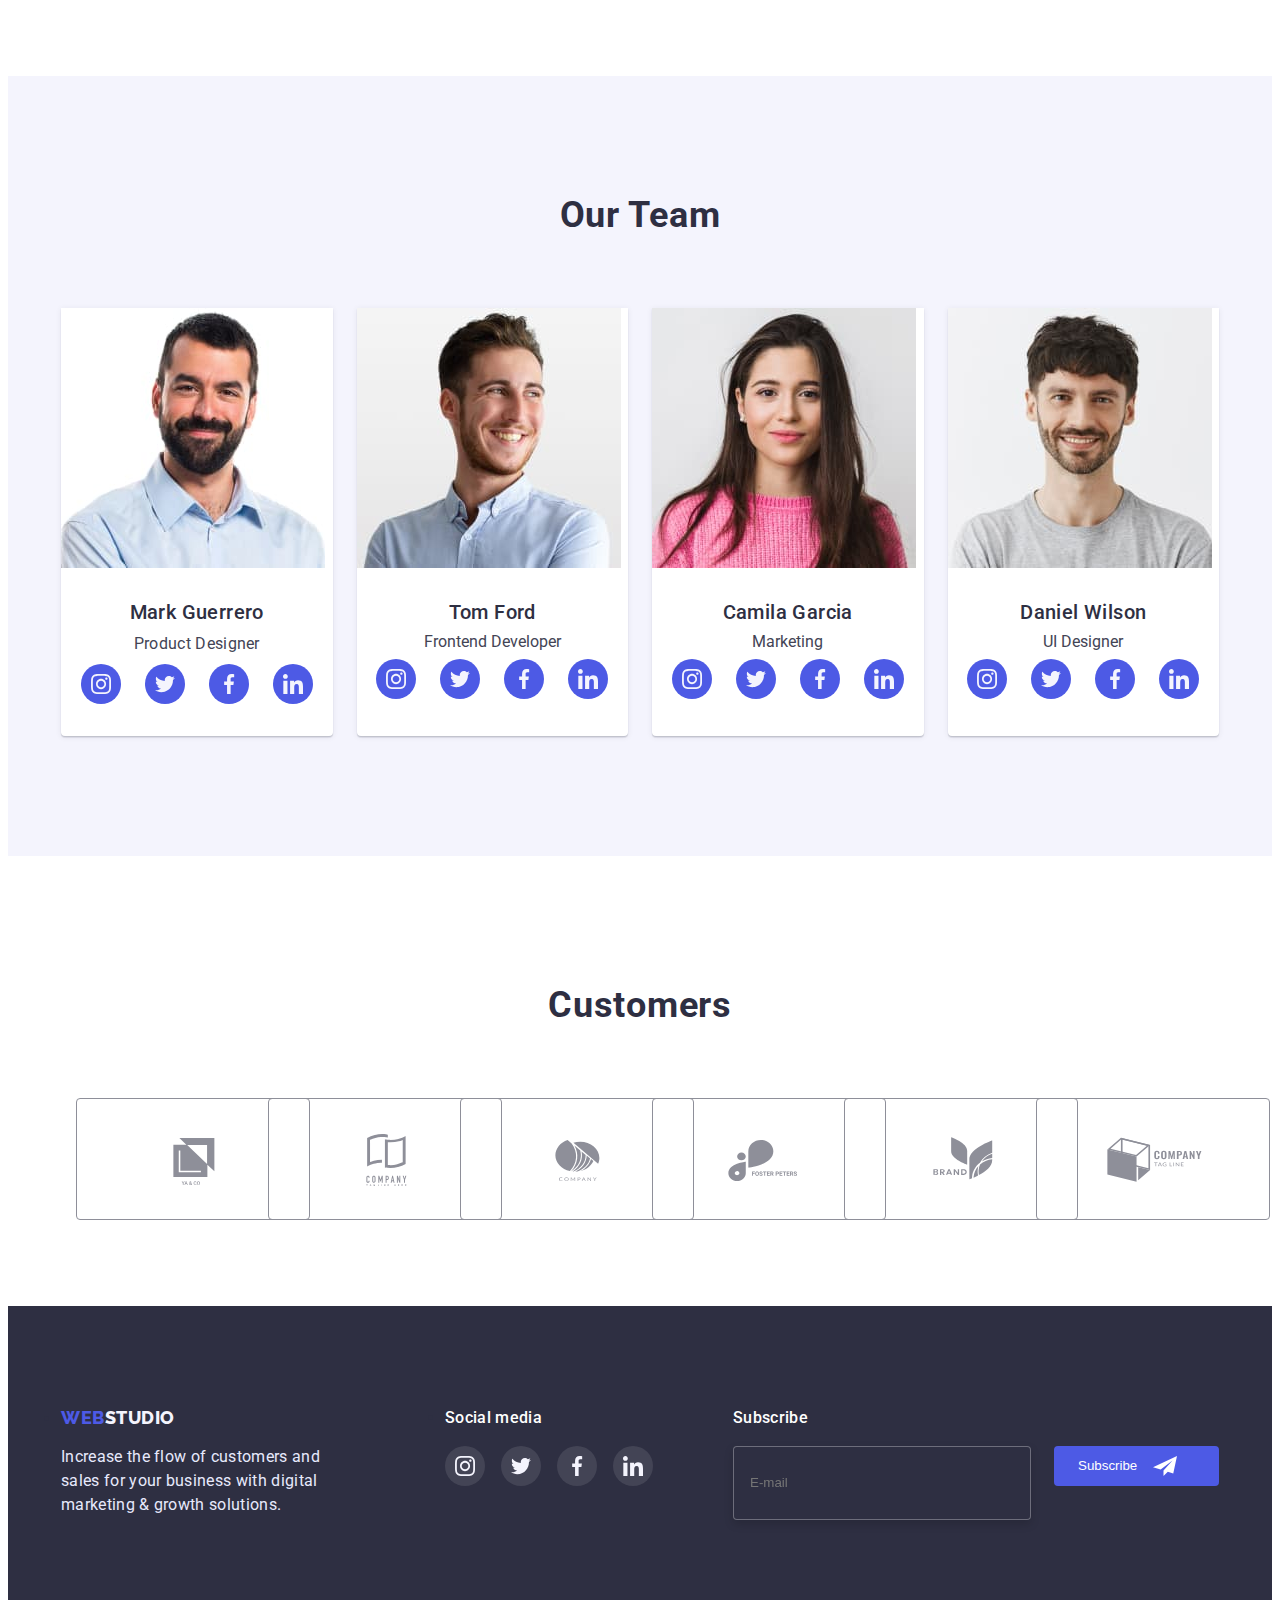
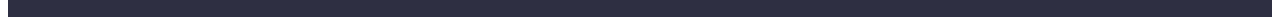
==== commit 52acc8b6: "add footer modal" ====
--- a/index.html
+++ b/index.html
@@ -267,7 +267,7 @@
         <div class="container">
             <ul class="footer-description">
 
-                <li><a href="./index.html" class="main-footer-logo"><span class="logo-acsent">Web</span><span
+                <li class="footer-descript"><a href="./index.html" class="main-footer-logo"><span class="logo-acsent">Web</span><span
                             class="logo-footer">Studio</span></a>
 
                     <p class="footer-subtitle">Increase the flow of customers and sales for your business with digital
@@ -275,7 +275,7 @@
                         &
                         growth solutions.</p>
                 </li>
-                <li>
+                <li class="footer-social">
                     <p class="footer-social-subtitle">Social media</p>
                     <ul class="footer-social-list list">
                         <li class="footer-social-item"><a href="" class="footer-social-link link">
@@ -294,9 +294,24 @@
                                 <svg class="footer-social-icon" width="20" height="20">
                                     <use href="./images/symbol-defs.svg#icon-linkedin"></use>
                                 </svg> </a></li>
+
                     </ul>
                 </li>
+
+                <form class="footer-form" name="signup_form" autocomplete="on" novalidate>
+                    <div class="footer-form-field">
+                        <label class="footer-label" for="footer-email">Subscribe</label>
+                        <input class="footer-input"  type="email" name="email" id="footer-email" placeholder="E-mail" />
+                    </div>
+                    <button class="btn-subscribe" type="submit">Subscribe
+                        <svg class="icon-subscribe" width="24" height="24">
+                            <use href="./images/symbol-defs.svg#icon-subscribe"></use>
+                        </svg>
+                    </button>
+                </form>
+
             </ul>
+
         </div>
     </footer>
 
@@ -304,11 +319,62 @@
 
     <div class="backdrop is-hidden" data-modal>
         <div class="modal">
+
             <button type="button" data-modal-close class="modal-close">
                 <svg class="close-icon" widht="32" height="32">
                     <use href="./images/symbol-defs.svg#icon-close"></use>
                 </svg>
             </button>
+
+            <form class="form">
+                <h3 class="modal-heading">
+                    Leave your contacts and we will call you back
+                </h3>
+
+                <div class="form-field-modal name">
+                    <label class="label-form-modal" for="name">Name</label>
+                    <svg class="icon" width="18" height="24">
+                        <use href="./images/symbol-defs.svg#icon-person"></use>
+                    </svg>
+                    <input class="form-input" type="text" name="user-name" id="name" />
+                </div>
+
+                <div class="form-field-modal phone">
+                    <label class="label-form-modal" for="tel">Phone</label>
+                    <svg class="icon" width="18" height="24">
+                        <use href="./images/symbol-defs.svg#icon-phone"></use>
+                    </svg>
+                    <input class="form-input" type="tel" name="tel" id="tel" />
+                </div>
+
+                <div class="form-field-modal">
+                    <label class="label-form-modal" for="email">Email</label>
+                    <svg class="icon" width="18" height="24">
+                        <use href="./images/symbol-defs.svg#icon-email"></use>
+                    </svg>
+                    <input class="form-input" type="email" name="mail" id="email" />
+                </div>
+
+                <div class="form-field-modal">
+                    <label class="label-form-modal" for="comment">Comment</label>
+                    <textarea class="form-textarea" name="comment" id="comment" placeholder="Text input"></textarea>
+                </div>
+
+                <!-- check-box -->
+                <input type="checkbox" class="form-checkbox visually-hidden" id="policy" name="check" />
+                <label for="policy" class="form-label-checkbox">
+                    <span>
+                        <svg class="form-checkbox-icon" width="10" height="8">
+                            <use href="./images/symbol-defs.svg#icon-check"></use>
+                        </svg></span>
+                    I accept the terms and conditions of the Privacy Policy
+
+                </label>
+
+
+                <button class="btn-modal" type="submit">Send</button>
+
+            </form>
         </div>
 
     </div>
--- a/css/styles.css
+++ b/css/styles.css
@@ -578,8 +578,98 @@
 
 .footer-description {
     display: flex;
-    gap: 120px;
-}
+}
+
+.footer-descript {
+    margin-right: 120px;
+}
+
+.footer-social {
+    margin-right: 80px;
+}
+
+.footer-form {
+    position: relative;
+    height: 80px;
+    width: 100%;
+}
+
+.footer-form-field {
+    display: flex;
+    flex-direction: column;
+}
+
+.footer-input {
+    width: 264px;
+    height: 40px;
+    border: 1px solid rgba(255, 255, 255, 0.3);
+    filter: drop-shadow(0px 4px 4px rgba(0, 0, 0, 0.15));
+    border-radius: 4px;
+    background-color: #2E2F42;
+    padding: 0;
+    transition: outline-color;
+    padding: 16px;
+}
+
+.footer-input:focus {
+    outline: none;
+}
+
+.footer-label {
+    margin-bottom: 16px;
+    font-weight: 500;
+    font-size: 16px;
+    line-height: 1.5;
+    letter-spacing: 0.02em;
+    color: #FFFFFF;
+}
+
+.foorter-input::placeholder {
+    color: #FFFFFF;
+    outline: none;
+}
+
+.btn-subscribe {
+    display: flex;
+    width: 165px;
+    height: 40px;
+
+    position: absolute;
+    right: 0;
+    bottom: 0;
+    gap: 16px;
+    margin: 0 auto;
+    padding-left: 24px;
+    padding-right: 24px;
+
+    align-items: center;
+    background: var(--main-butons-color);
+    border: var(--main-butons-color);
+    border-radius: 4px;
+    font-weight: 500;
+
+    color: #FFFFFF;
+    cursor: pointer;
+    transition-duration: 250ms;
+    transition-timing-function: cubic-bezier(0.4, 0, 0.2, 1);
+}
+
+
+.btn-subscribe:hover,
+.btn-subscribe:focus {
+    background: var(--main-buttons-focuse-color);
+    outline: none;
+}
+
+.icon-subscribe {
+    fill: #FFFFFF;
+}
+
+
+
+
+
+
 
 /* -----------------------------------------------------portfolio---------------------------------------------------- */
 
@@ -737,6 +827,7 @@
     transform: translateY(0);
 }
 
+/* modal */
 
 .backdrop {
     width: 100%;
@@ -752,7 +843,7 @@
 .modal {
     position: absolute;
     width: 408px;
-    height: 576px;
+    height: 584px;
     background: #FCFCFC;
     box-shadow: 0px 1px 1px rgba(0, 0, 0, 0.14), 0px 1px 3px rgba(0, 0, 0, 0.12), 0px 2px 1px rgba(0, 0, 0, 0.2);
     border-radius: 4px;
@@ -761,7 +852,7 @@
     left: 50%;
     transform: translate(-50%, -50%);
     padding: 24px;
-
+    margin: 0 auto;
 }
 
 .modal-close {
@@ -802,4 +893,165 @@
     background: var(--main-buttons-focuse-color);
     border-color: var(--main-buttons-focuse-color);
     outline: none;
+}
+
+/* form */
+
+.form-field-modal {
+    display: flex;
+    position: relative;
+    flex-direction: column;
+    margin-bottom: 8px;
+}
+
+.modal-heading {
+    text-align: center;
+    font-size: 16px;
+    font-weight: 500;
+    line-height: 1.5;
+    margin-top: 24px;
+    margin-bottom: 16px;
+    letter-spacing: 0.02em;
+    color: var(--main-title-color);
+}
+
+.form-input {
+    border: 1px solid rgba(33, 33, 33, 0.2);
+    border-radius: 4px;
+    height: 40px;
+}
+
+.form-field-modal textarea::placeholder {
+    color: rgba(46, 47, 66, 0.4);
+    font-size: 12px;
+
+}
+
+.label-form-modal {
+    margin-bottom: 4px;
+    font-size: 12px;
+    line-height: 1.17;
+    color: #8E8F99;
+    letter-spacing: 0.04em;
+}
+
+.form-textarea {
+    resize: none;
+    height: 120px;
+    font-family: inherit;
+    font-weight: inherit;
+    font-size: 12px;
+    line-height: 1.17;
+    color: var(--main-title-color);
+    padding: 8px 16px;
+    border: 1px solid rgba(33, 33, 33, 0.2);
+    border-radius: 4px;
+    transition: outline-color;
+    transition-duration: 250ms;
+    transition-timing-function: cubic-bezier(0.4, 0, 0.2, 1);
+}
+
+.form-input {
+    padding-left: 38px;
+    color: var(--main-title-color);
+    transition: outline-color;
+    transition-duration: 250ms;
+    transition-timing-function: cubic-bezier(0.4, 0, 0.2, 1);
+}
+
+.form-input:focus {
+    outline-color: var(--main-butons-color);
+}
+
+.form-textarea:focus {
+    outline-color: var(--main-buttons-focuse-color);
+}
+
+.btn-modal {
+    display: block;
+    position: absolute;
+    margin-bottom: 24px;
+    left: 119px;
+    background: var(--main-butons-color);
+    border-radius: 4px;
+    border: var(--main-butons-color);
+    font-family: 'Roboto';
+    font-weight: 500;
+    font-size: 16px;
+    line-height: 1.4px;
+    letter-spacing: 0.04em;
+    color: #FFFFFF;
+    cursor: pointer;
+    width: 169px;
+    height: 56px;
+    margin: 0 auto;
+    text-decoration: none;
+    transition: background-color;
+    transition-duration: 250ms;
+    transition-timing-function: cubic-bezier(0.4, 0, 0.2, 1);
+}
+
+.btn-modal:hover,
+.btn-modal:focus {
+    background: var(--main-buttons-focuse-color);
+    box-shadow: 0px 4px 4px rgba(0, 0, 0, 0.15);
+    outline: none;
+}
+
+.icon {
+    position: absolute;
+    fill: var(--main-title-color);
+    bottom: 8px;
+    left: 16px;
+}
+
+/* checkbox */
+
+.form-label-checkbox {
+    font-weight: 400;
+    font-size: 12px;
+    line-height: 1.33;
+    letter-spacing: 0.04em;
+    color: #757575;
+    display: flex;
+    align-items: center;
+    margin-top: 16px;
+    margin-bottom: 24px;
+}
+
+/* .form-label-checkbox::before {
+    content: "";
+    width: 16px;
+    height: 16px;
+    border: 1.25px solid #2E2F42;
+    border-radius: 2px;
+    margin-right: 8px;
+} */
+
+.form-checkbox:checked+.form-label-checkbox::before {
+    background-color: var(--main-buttons-focuse-color);
+    border-color: var(--main-buttons-focuse-color);
+    background-position: center;
+}
+
+.form-label-checkbox span {
+    content: "";
+    display: block;
+    width: 16px;
+    height: 16px;
+    border: 1.25px solid #2E2F42;
+    border-radius: 2px;
+    margin-right: 8px;
+    display: flex;
+    align-items: center;
+    justify-content: center;
+    fill: transparent;
+    transition-duration: 250ms;
+    transition-timing-function: cubic-bezier(0.4, 0, 0.2, 1);
+}
+
+.form-checkbox:checked+.form-label-checkbox span {
+    fill: #F4F4FD;
+    background-color: var(--main-buttons-focuse-color);
+    border-color: var(--main-buttons-focuse-color);
 }